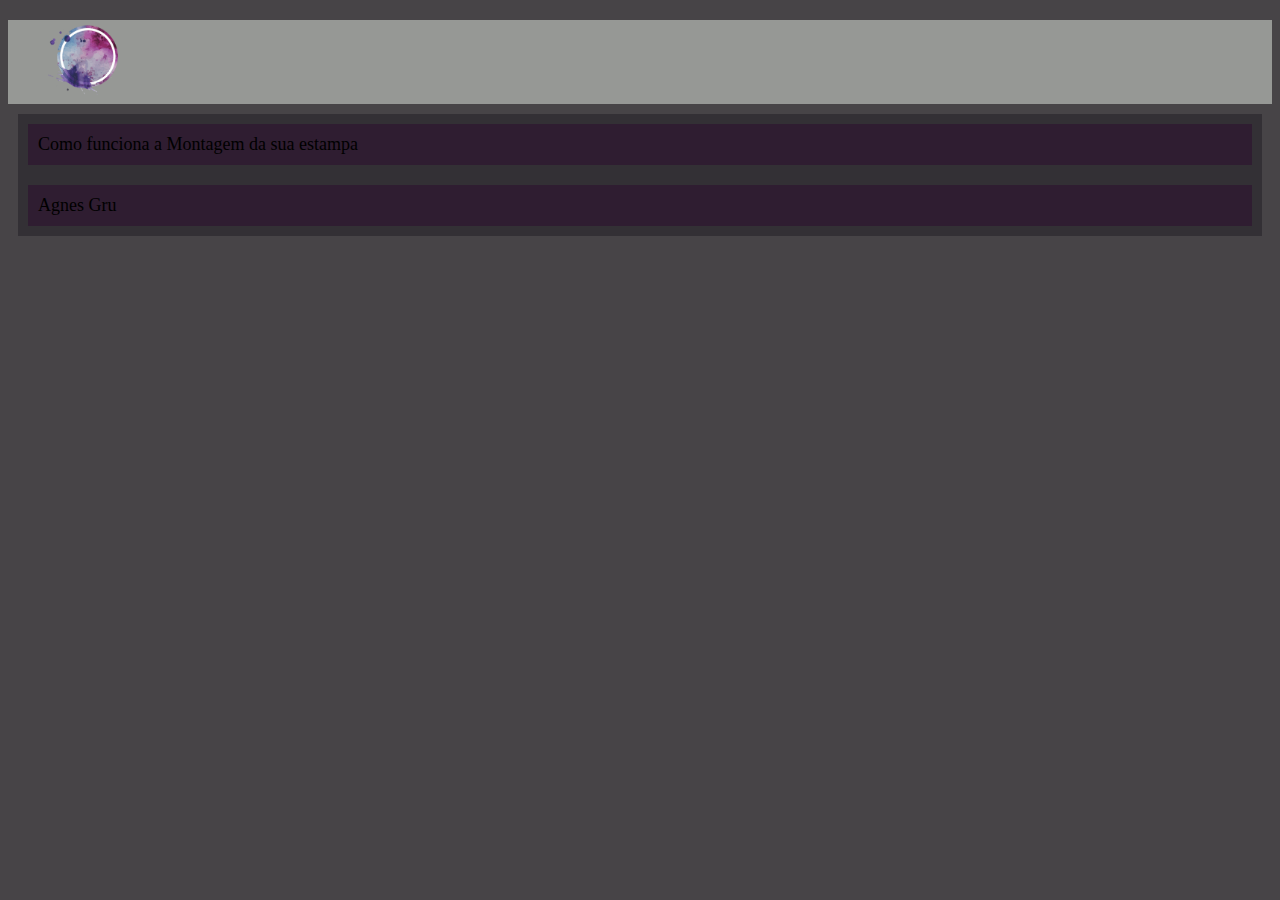
==== index.html @ ce7808ca "Initial commit" ====
<!DOCTYPE html>
<html lang="pt-br">
<head>
    <meta charset="UTF-8">
    <link rel="preconnect" href="https://fonts.googleapis.com">
    <link rel="preconnect" href="https://fonts.gstatic.com" crossorigin>
    <link href="https://fonts.googleapis.com/css2?family=Comforter+Brush&family=Lobster&display=swap" rel="stylesheet">
    <link rel="preconnect" href="https://fonts.googleapis.com">
    <link rel="preconnect" href="https://fonts.gstatic.com" crossorigin>
    <link href="https://fonts.googleapis.com/css2?family=Comforter+Brush&family=Lobster&family=Pacifico&display=swap" rel="stylesheet">
 
    <title>Home</title>
    <link rel="stylesheet" href="CSS/style.css">
    <link rel="stylesheet" href="../index.html">
</head>
<body>
    <main>
    <div id="hamburguer" onclick="botaomenu()">
        <img src="./Imagens/9-97147_vetor-mancha-de-tinta-png.png" height="70" width="70">
    </div>
    <div id="menu1">
        <nav class="menu">
            <img src="./Imagens/9-97147_vetor-mancha-de-tinta-png.png" height="70" width="70" onclick="botaomenu2()">
            <ul>
                
                <li><a href="Paginas/monstros da africa.html">Monstros Africa</a></li>
                <li><a href="Paginas/monstros da america.html">Monstros America</a></li>
                <li><a href="Paginas/monstros da oceania.html">Monstros Oceania</a></li>
                <li><a href="Paginas/monstros da europa.html">Monstros Europa</a></li>
            </ul>    
               
        </nav>
    </div>
</main>

<div class="container4">
    <div>Como funciona a Montagem da sua estampa</div>
   
    <div>Agnes Gru</div>
    
<script>
    document.getElementById ("hamburguer").style.display ="block"
            document.getElementById ("menu1").style.display ="none"
            
            
            
                //Botao x - troca divs
                    function botaomenu() {
                        document.getElementById ("hamburguer").style.display ="none"
                        document.getElementById ("menu1").style.display ="block"
                    }
            
                    //Botao x - troca divs
                    function botaomenu2() {
                        
                        document.getElementById ("menu1").style.display ="none"
                        document.getElementById ("hamburguer").style.display ="block"
                    }
</script>
</body>
</html>
---- CSS/style.css ----
#logo{
    border-radius: 100%;
    width: 20% ;
    height: 20%;
    
}
.logo, .headline{
    text-align: right;
    margin: 10%;
}

body{

    background-repeat: no-repeat;
    background-size: 50%;
  background-color: rgb(71, 68, 71);

}
main{
    background-color: rgba(222, 230, 221, 0.521);
    padding: 5px 40px;
    margin-top: 20px;
   
}
.container4{
    display: flex;
    flex-direction: column;
    background-color: rgb(51, 48, 53);
    margin: 10px;
  
   
}
.container4 div{
    background-color: rgb(200, 171, 235);
    margin: 10px;
    padding: 10px;
    font-size: 18px;
    background-color: rgb(47, 29, 49);
} 
.container2{
    display: flex;
    flex-direction: column;
    background-color: rgb(51, 48, 53);
    margin: 0px;

   
}
.container2 div {
    
    margin: 50px;
    padding: 250px;
    font-size: 18px;
    background-color: rgb(47, 29, 49);
    justify-content: center;
    border-radius: 10px;
} 
.container2 div h3{
    
    margin: 50px;
    padding: 50px;
    font-size: 18px;
    background-color: rgb(47, 29, 49);
    justify-content: center;
    border-radius: 10px;
}
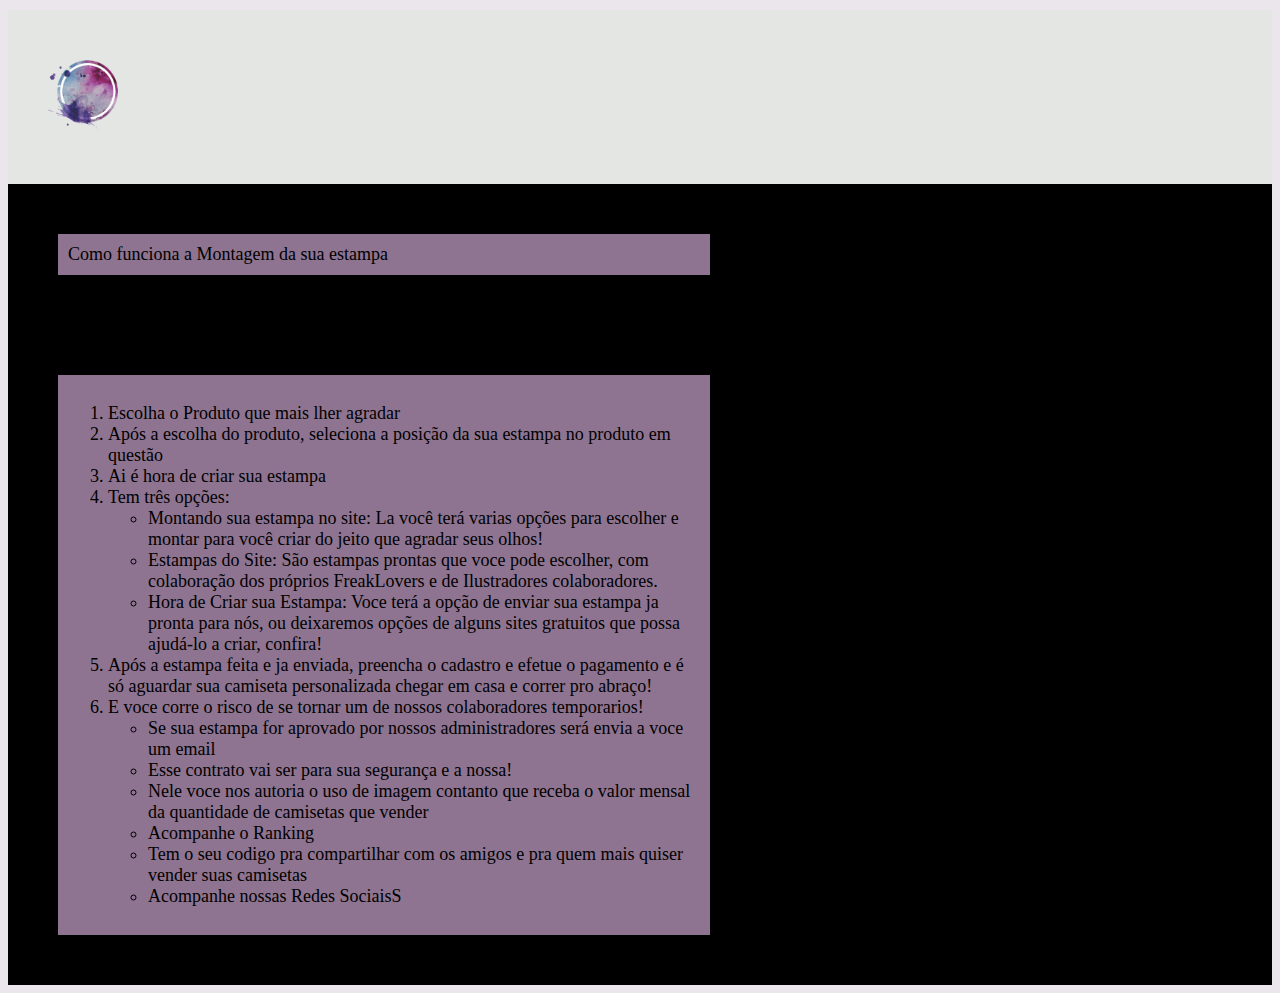
==== commit f69bd3cf: "tentando" ====
--- a/index.html
+++ b/index.html
@@ -23,10 +23,11 @@
             <img src="./Imagens/9-97147_vetor-mancha-de-tinta-png.png" height="70" width="70" onclick="botaomenu2()">
             <ul>
                 
-                <li><a href="Paginas/monstros da africa.html">Monstros Africa</a></li>
-                <li><a href="Paginas/monstros da america.html">Monstros America</a></li>
-                <li><a href="Paginas/monstros da oceania.html">Monstros Oceania</a></li>
-                <li><a href="Paginas/monstros da europa.html">Monstros Europa</a></li>
+                <li><a href="./Paginas/produtos.html">Produtos</a></li>
+                <li><a href="./Paginas/montandoosite.html">Montando no Site</a></li>
+                <li><a href="./Paginas/estampasdosite.html">Estampas do Site</a></li>
+                <li><a href="./Paginas/horadecriaraestampa.html">Hora de Criar sua Estampa</a></li>
+                <li><a href="./Paginas/galeriaranking.html">Galeria e Ranking</a></li>
             </ul>    
                
         </nav>
@@ -36,7 +37,31 @@
 <div class="container4">
     <div>Como funciona a Montagem da sua estampa</div>
    
-    <div>Agnes Gru</div>
+    <div><ol>
+        <li>Escolha o Produto que mais lher agradar</li>
+        <li>Após a escolha do produto, seleciona a posição da sua estampa no produto em questão</li>
+        <li>Ai é hora de criar sua estampa</li>
+        <li>Tem três opções:</li>
+        <ul>
+            <li>Montando sua estampa no site: La você terá varias opções para escolher e montar para você criar do jeito que agradar seus olhos!</li>
+            <li>Estampas do Site: São estampas prontas que voce pode escolher, com colaboração dos próprios FreakLovers e de Ilustradores colaboradores.</li>
+            <li>Hora de Criar sua Estampa: Voce terá a opção de enviar sua estampa ja pronta para nós, ou deixaremos opções de alguns sites gratuitos que possa ajudá-lo a criar, confira!</li>
+        </ul>
+        <li>Após a estampa feita e ja enviada, preencha o cadastro e efetue o pagamento e é só aguardar sua camiseta personalizada chegar em casa e correr pro abraço!</li>
+        <li>E voce corre o risco de se tornar um de nossos colaboradores temporarios!</li>
+        <ul>
+            <li>Se sua estampa for aprovado por nossos administradores será envia a voce um email</li>
+             <li>Esse contrato vai ser para sua segurança e a nossa!</li>
+             <li>Nele voce nos autoria o uso de imagem contanto que receba o valor mensal da quantidade de camisetas que vender</li>
+             <li>Acompanhe o Ranking</li>
+             <li>Tem o seu codigo pra compartilhar com os amigos e pra quem mais quiser vender suas camisetas</li>
+             <li>Acompanhe nossas Redes SociaisS</li>
+        
+        </ul>
+     
+
+      </ol>
+    </div>
     
 <script>
     document.getElementById ("hamburguer").style.display ="block"
--- a/CSS/style.css
+++ b/CSS/style.css
@@ -15,29 +15,30 @@
 
     background-repeat: no-repeat;
     background-size: 50%;
-  background-color: rgb(71, 68, 71);
+  background-color: rgb(235, 230, 235);
 
 }
 main{
     background-color: rgba(222, 230, 221, 0.521);
-    padding: 5px 40px;
-    margin-top: 20px;
+    padding: 50px 40px;
+    margin-top: 10px;
    
 }
 .container4{
     display: flex;
     flex-direction: column;
-    background-color: rgb(51, 48, 53);
-    margin: 10px;
-  
+    background-color: rgb(0, 0, 0);
+    margin: 0px;
+  justify-content: center;
    
 }
 .container4 div{
-    background-color: rgb(200, 171, 235);
-    margin: 10px;
+  width: 50%;
+    margin: 50px;
     padding: 10px;
     font-size: 18px;
-    background-color: rgb(47, 29, 49);
+    background-color: rgb(142, 116, 145);
+  justify-content: center;
 } 
 .container2{
     display: flex;
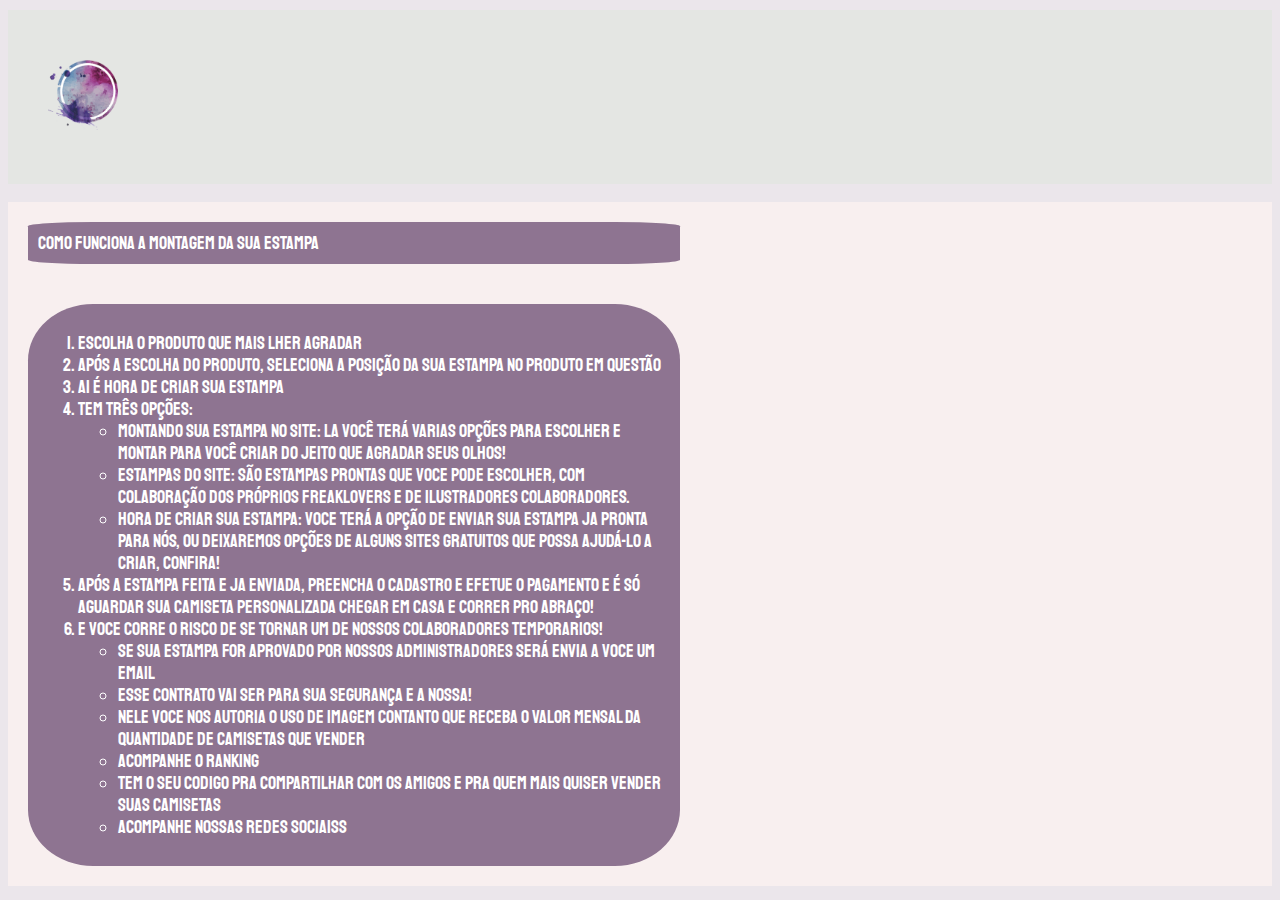
==== commit c06a9b17: "foi" ====
--- a/index.html
+++ b/index.html
@@ -2,16 +2,14 @@
 <html lang="pt-br">
 <head>
     <meta charset="UTF-8">
-    <link rel="preconnect" href="https://fonts.googleapis.com">
-    <link rel="preconnect" href="https://fonts.gstatic.com" crossorigin>
-    <link href="https://fonts.googleapis.com/css2?family=Comforter+Brush&family=Lobster&display=swap" rel="stylesheet">
-    <link rel="preconnect" href="https://fonts.googleapis.com">
-    <link rel="preconnect" href="https://fonts.gstatic.com" crossorigin>
-    <link href="https://fonts.googleapis.com/css2?family=Comforter+Brush&family=Lobster&family=Pacifico&display=swap" rel="stylesheet">
+    
  
     <title>Home</title>
     <link rel="stylesheet" href="CSS/style.css">
     <link rel="stylesheet" href="../index.html">
+    <link rel="preconnect" href="https://fonts.googleapis.com">
+<link rel="preconnect" href="https://fonts.gstatic.com" crossorigin>
+<link href="https://fonts.googleapis.com/css2?family=Comforter+Brush&family=Lobster&family=Pacifico&family=Patrick+Hand&family=Staatliches&display=swap" rel="stylesheet">
 </head>
 <body>
     <main>
@@ -33,7 +31,7 @@
         </nav>
     </div>
 </main>
-
+<img src="" alt="">
 <div class="container4">
     <div>Como funciona a Montagem da sua estampa</div>
    
--- a/CSS/style.css
+++ b/CSS/style.css
@@ -1,4 +1,11 @@
 
+.container4 div{
+    text-align: left;
+    color: white;
+   
+    font-family: 'Staatliches', cursive;
+
+}
 
 #logo{
     border-radius: 100%;
@@ -27,18 +34,19 @@
 .container4{
     display: flex;
     flex-direction: column;
-    background-color: rgb(0, 0, 0);
+    background-color: rgb(248, 239, 239);
     margin: 0px;
   justify-content: center;
    
 }
 .container4 div{
   width: 50%;
-    margin: 50px;
+    margin: 20px;
     padding: 10px;
     font-size: 18px;
     background-color: rgb(142, 116, 145);
   justify-content: center;
+  border-radius: 10%;
 } 
 .container2{
     display: flex;
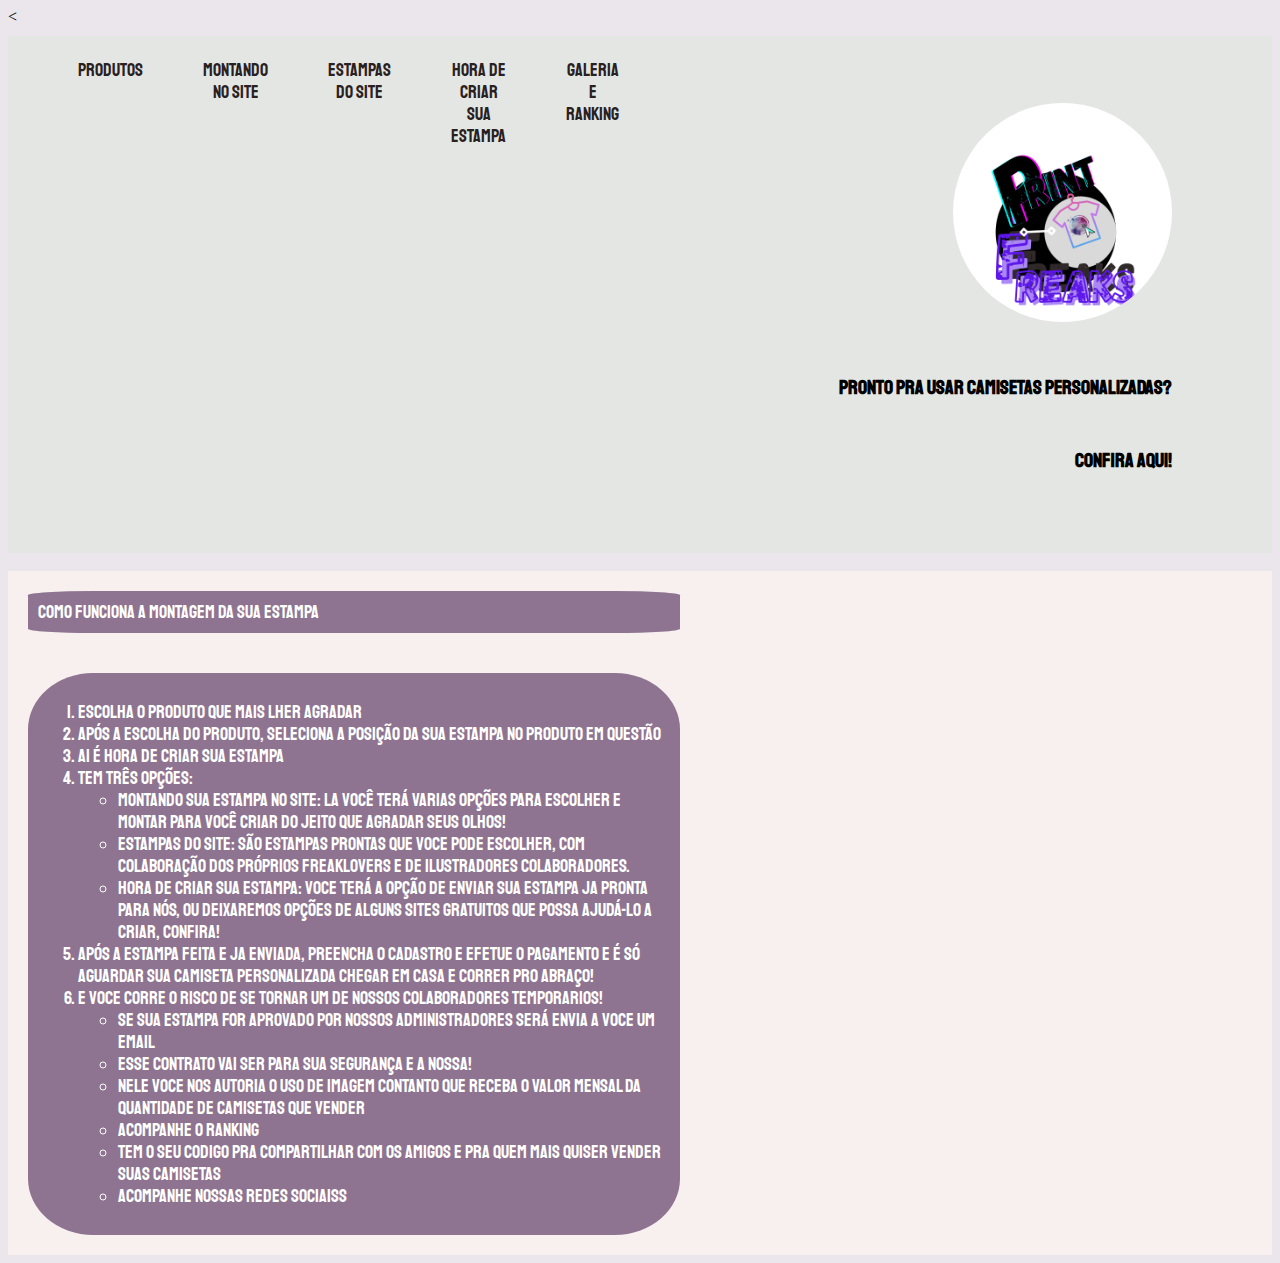
==== commit 9f633df6: "se pa consegui" ====
--- a/index.html
+++ b/index.html
@@ -5,32 +5,37 @@
     
  
     <title>Home</title>
-    <link rel="stylesheet" href="CSS/style.css">
-    <link rel="stylesheet" href="../index.html">
+    <link rel="stylesheet" href="./CSS/style.css">
+   
     <link rel="preconnect" href="https://fonts.googleapis.com">
 <link rel="preconnect" href="https://fonts.gstatic.com" crossorigin>
 <link href="https://fonts.googleapis.com/css2?family=Comforter+Brush&family=Lobster&family=Pacifico&family=Patrick+Hand&family=Staatliches&display=swap" rel="stylesheet">
 </head>
 <body>
-    <main>
-    <div id="hamburguer" onclick="botaomenu()">
-        <img src="./Imagens/9-97147_vetor-mancha-de-tinta-png.png" height="70" width="70">
-    </div>
-    <div id="menu1">
+    <<header class="topo">
         <nav class="menu">
-            <img src="./Imagens/9-97147_vetor-mancha-de-tinta-png.png" height="70" width="70" onclick="botaomenu2()">
             <ul>
-                
                 <li><a href="./Paginas/produtos.html">Produtos</a></li>
                 <li><a href="./Paginas/montandoosite.html">Montando no Site</a></li>
                 <li><a href="./Paginas/estampasdosite.html">Estampas do Site</a></li>
                 <li><a href="./Paginas/horadecriaraestampa.html">Hora de Criar sua Estampa</a></li>
                 <li><a href="./Paginas/galeriaranking.html">Galeria e Ranking</a></li>
-            </ul>    
-               
+            </ul>
+
         </nav>
-    </div>
-</main>
+
+    </header>
+    <main>
+        <div class="logo">
+            <img src="./Imagens/P.png" width="20%">
+           
+        </div>
+        <h1 class="manchete">Pronto pra usar Camisetas personalizadas?</h1>
+        <h1 class="manchete">Confira aqui! </h1>
+  
+
+
+    </main>
 <img src="" alt="">
 <div class="container4">
     <div>Como funciona a Montagem da sua estampa</div>
--- a/CSS/style.css
+++ b/CSS/style.css
@@ -7,16 +7,17 @@
 
 }
 
-#logo{
+.logo, .manchete, .headlina {
+    text-align: right;
+    margin-right:30px;
+    font-family: 'Staatliches', cursive;
+    font-size: 20px;
+    padding:17px 30px ;
+
+} 
+.logo img{ 
     border-radius: 100%;
-    width: 20% ;
-    height: 20%;
-    
-}
-.logo, .headline{
-    text-align: right;
-    margin: 10%;
-}
+} 
 
 body{
 
@@ -74,3 +75,34 @@
     justify-content: center;
     border-radius: 10px;
 } 
+.menu {
+    width: 30%;
+    height: 30%;
+    margin: auto;
+    float: left;
+}  
+
+.menu ul{ 
+    width: 500px;
+    height: 50px;
+    list-style-type: none;
+    justify-content: space-between;
+    display: flex;
+}
+
+.menu a{
+    color: rgb(41, 32, 32);
+   text-decoration: none;
+text-align: center;
+    font-family: 'Staatliches', cursive;
+    font-size: 18px;
+    padding:17px 30px ;
+   display: inline-block;
+}
+
+.menu a:hover{
+    border-radius: 30px;
+    background-color: rgb(82, 142, 150);
+        height: 50px;
+        width: 100px;
+}
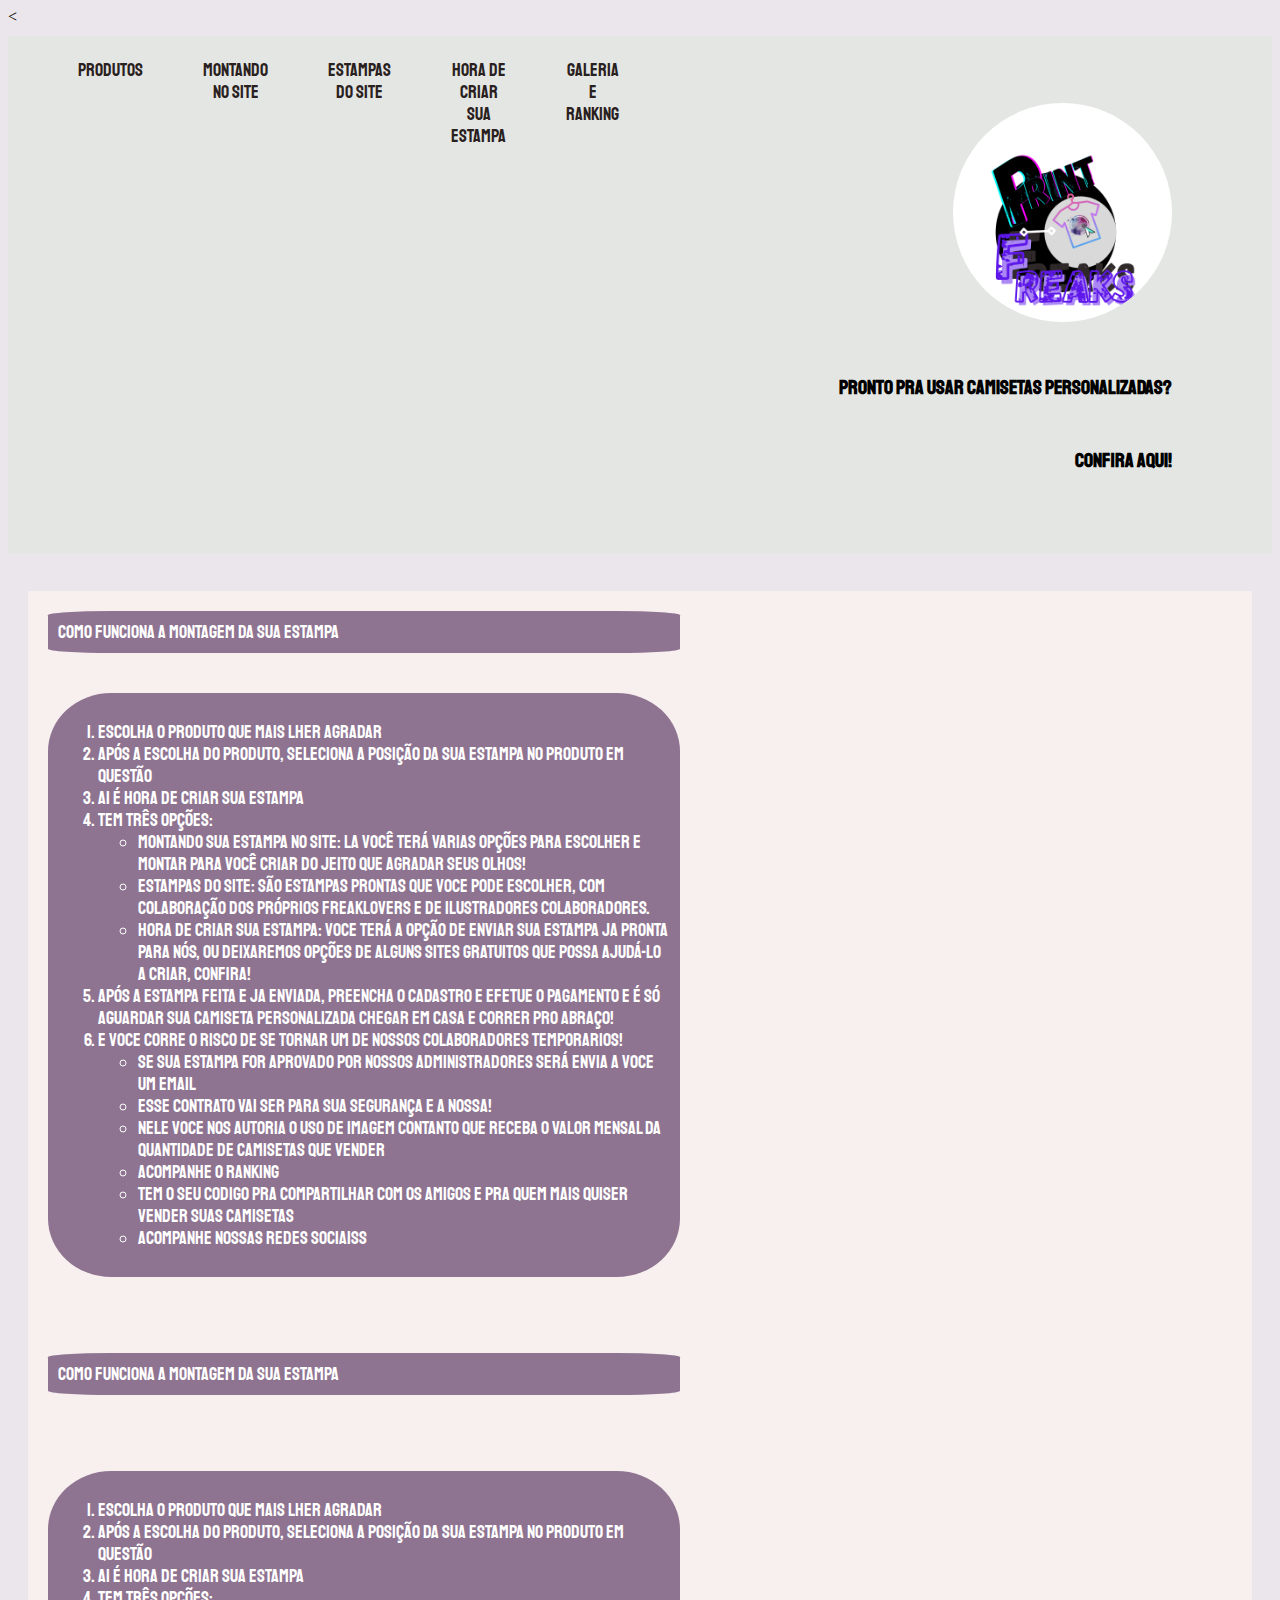
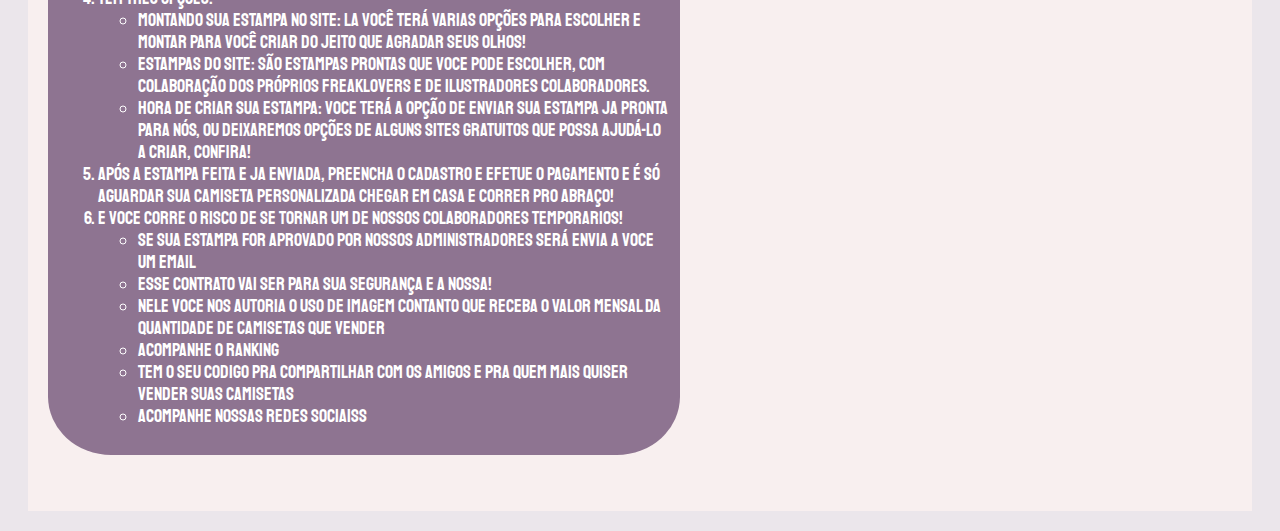
==== commit 184e0229: "vai de novo" ====
--- a/index.html
+++ b/index.html
@@ -64,26 +64,39 @@
      
 
       </ol>
+      </div>
+      <br><br>
+      <div>Como funciona a Montagem da sua estampa</div> 
+      <br><br>
+      <div><ol>
+        <li>Escolha o Produto que mais lher agradar</li>
+        <li>Após a escolha do produto, seleciona a posição da sua estampa no produto em questão</li>
+        <li>Ai é hora de criar sua estampa</li>
+        <li>Tem três opções:</li>
+        <ul>
+            <li>Montando sua estampa no site: La você terá varias opções para escolher e montar para você criar do jeito que agradar seus olhos!</li>
+            <li>Estampas do Site: São estampas prontas que voce pode escolher, com colaboração dos próprios FreakLovers e de Ilustradores colaboradores.</li>
+            <li>Hora de Criar sua Estampa: Voce terá a opção de enviar sua estampa ja pronta para nós, ou deixaremos opções de alguns sites gratuitos que possa ajudá-lo a criar, confira!</li>
+        </ul>
+        <li>Após a estampa feita e ja enviada, preencha o cadastro e efetue o pagamento e é só aguardar sua camiseta personalizada chegar em casa e correr pro abraço!</li>
+        <li>E voce corre o risco de se tornar um de nossos colaboradores temporarios!</li>
+        <ul>
+            <li>Se sua estampa for aprovado por nossos administradores será envia a voce um email</li>
+             <li>Esse contrato vai ser para sua segurança e a nossa!</li>
+             <li>Nele voce nos autoria o uso de imagem contanto que receba o valor mensal da quantidade de camisetas que vender</li>
+             <li>Acompanhe o Ranking</li>
+             <li>Tem o seu codigo pra compartilhar com os amigos e pra quem mais quiser vender suas camisetas</li>
+             <li>Acompanhe nossas Redes SociaisS</li>
+        
+        </ul>
+     
+
+      </ol>
+      </div>
+      <br><br>
+
     </div>
     
-<script>
-    document.getElementById ("hamburguer").style.display ="block"
-            document.getElementById ("menu1").style.display ="none"
-            
-            
-            
-                //Botao x - troca divs
-                    function botaomenu() {
-                        document.getElementById ("hamburguer").style.display ="none"
-                        document.getElementById ("menu1").style.display ="block"
-                    }
-            
-                    //Botao x - troca divs
-                    function botaomenu2() {
-                        
-                        document.getElementById ("menu1").style.display ="none"
-                        document.getElementById ("hamburguer").style.display ="block"
-                    }
-</script>
+
 </body>
 </html>--- a/CSS/style.css
+++ b/CSS/style.css
@@ -36,7 +36,7 @@
     display: flex;
     flex-direction: column;
     background-color: rgb(248, 239, 239);
-    margin: 0px;
+    margin: 20px;
   justify-content: center;
    
 }
@@ -48,7 +48,9 @@
     background-color: rgb(142, 116, 145);
   justify-content: center;
   border-radius: 10%;
+ 
 } 
+
 .container2{
     display: flex;
     flex-direction: column;
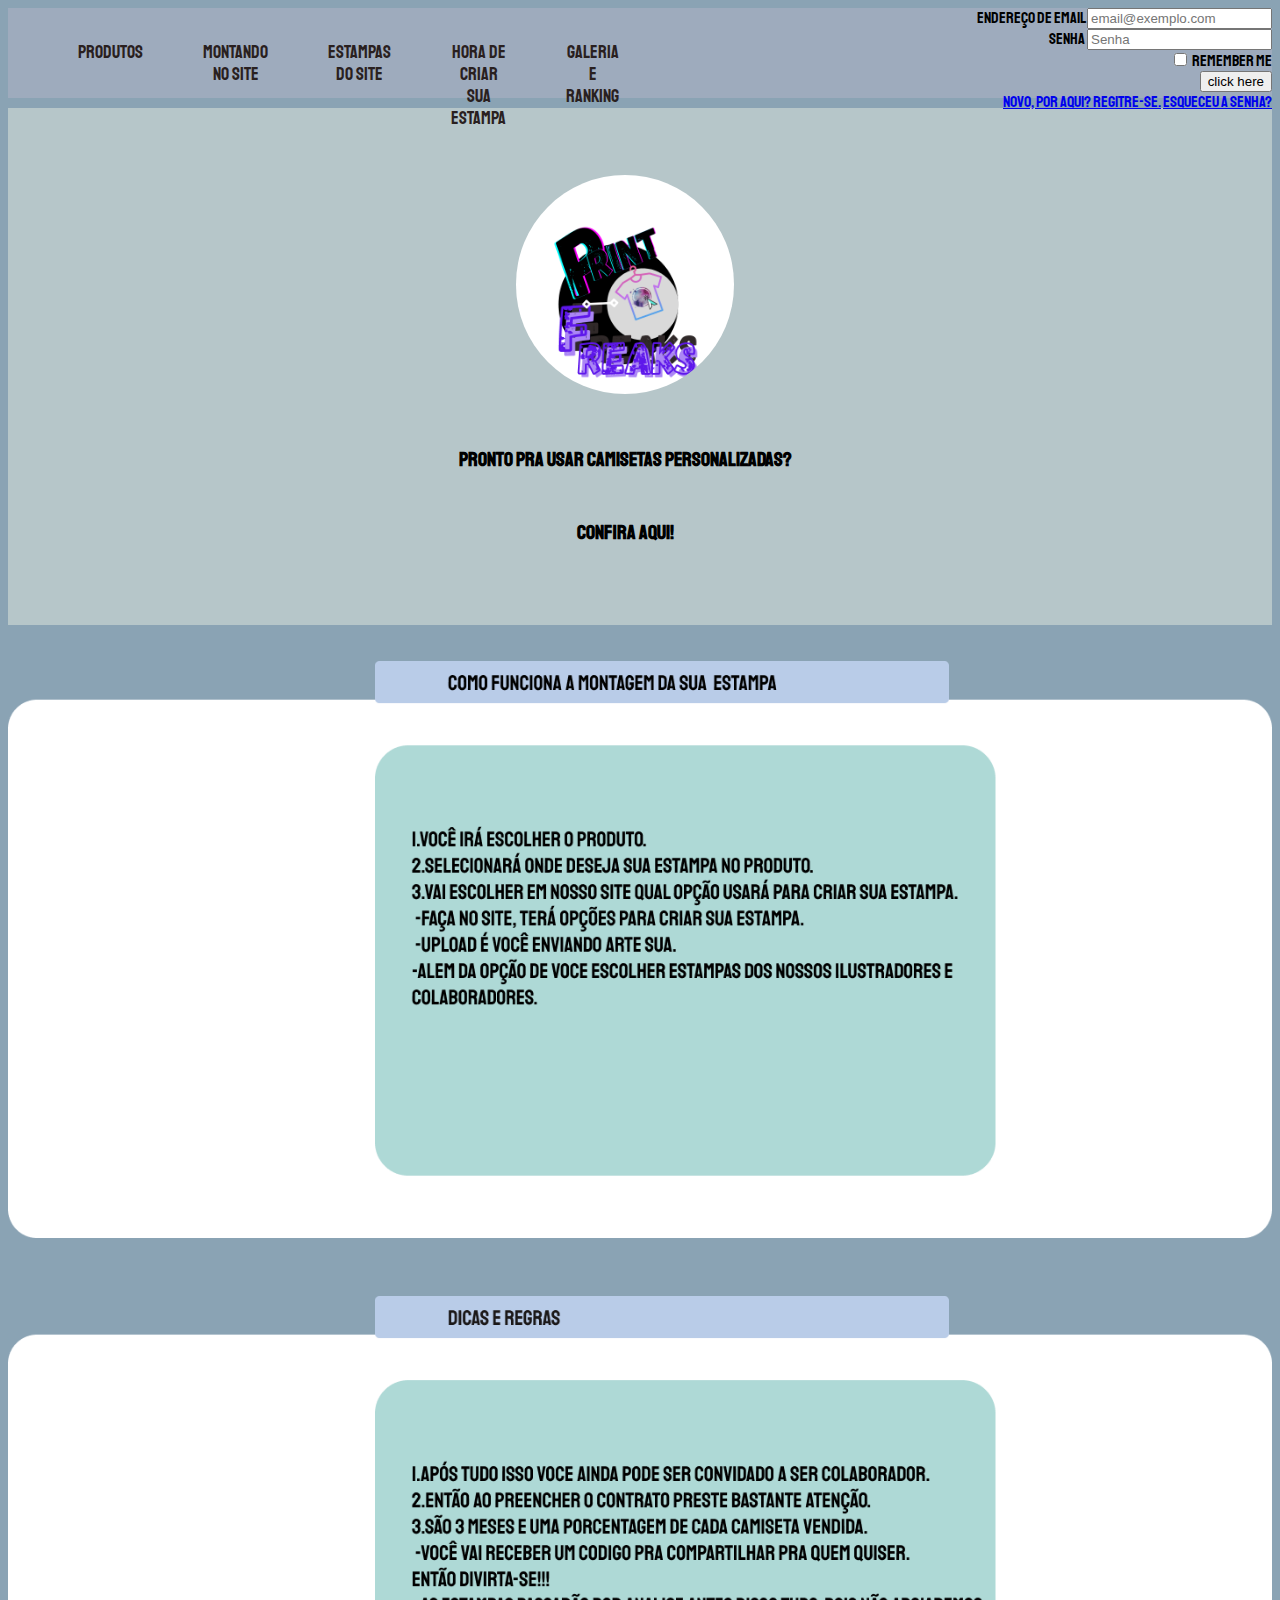
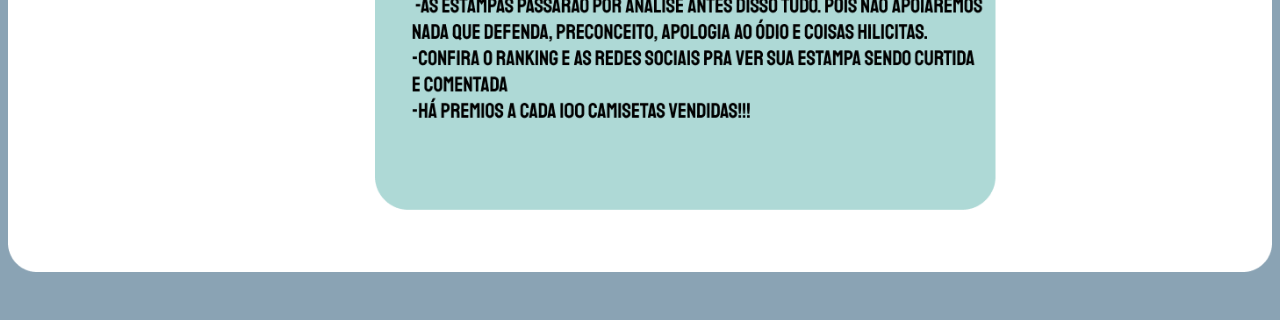
==== commit 38556c90: "aehhh" ====
--- a/index.html
+++ b/index.html
@@ -6,13 +6,13 @@
  
     <title>Home</title>
     <link rel="stylesheet" href="./CSS/style.css">
-   
+    
     <link rel="preconnect" href="https://fonts.googleapis.com">
 <link rel="preconnect" href="https://fonts.gstatic.com" crossorigin>
 <link href="https://fonts.googleapis.com/css2?family=Comforter+Brush&family=Lobster&family=Pacifico&family=Patrick+Hand&family=Staatliches&display=swap" rel="stylesheet">
 </head>
 <body>
-    <<header class="topo">
+    <header class="topo">
         <nav class="menu">
             <ul>
                 <li><a href="./Paginas/produtos.html">Produtos</a></li>
@@ -23,7 +23,31 @@
             </ul>
 
         </nav>
-
+        <div class="dropdown-menu">
+            <form class="px-4 py-3">
+              <div class="form-group">
+                <label for="exampleDropdownFormEmail1">Endereço de email</label>
+                <input type="email" class="form-control" id="exampleDropdownFormEmail1" placeholder="email@exemplo.com">
+              </div>
+              <div class="form-group">
+                <label for="exampleDropdownFormPassword1">Senha</label>
+                <input type="password" class="form-control" id="exampleDropdownFormPassword1" placeholder="Senha">
+              </div>
+              <div class="form-check">
+                <input type="checkbox" class="form-check-input" id="dropdownCheck">
+                <label class="form-check-label" for="dropdownCheck">
+                  Remember me
+                </label>
+              </div>
+             <form>
+              <a href="./Paginas/loging.html">
+                  <input type="button" value="click here">
+              </a>
+          </form>
+            <div class="dropdown-divider"></div>
+            <a class="dropdown-item" href="#">Novo, por aqui? Regitre-se.</a>
+            <a class="dropdown-item" href="#">Esqueceu a senha?</a>
+          </div>
     </header>
     <main>
         <div class="logo">
@@ -32,71 +56,21 @@
         </div>
         <h1 class="manchete">Pronto pra usar Camisetas personalizadas?</h1>
         <h1 class="manchete">Confira aqui! </h1>
-  
+       
 
 
     </main>
 <img src="" alt="">
-<div class="container4">
-    <div>Como funciona a Montagem da sua estampa</div>
-   
-    <div><ol>
-        <li>Escolha o Produto que mais lher agradar</li>
-        <li>Após a escolha do produto, seleciona a posição da sua estampa no produto em questão</li>
-        <li>Ai é hora de criar sua estampa</li>
-        <li>Tem três opções:</li>
-        <ul>
-            <li>Montando sua estampa no site: La você terá varias opções para escolher e montar para você criar do jeito que agradar seus olhos!</li>
-            <li>Estampas do Site: São estampas prontas que voce pode escolher, com colaboração dos próprios FreakLovers e de Ilustradores colaboradores.</li>
-            <li>Hora de Criar sua Estampa: Voce terá a opção de enviar sua estampa ja pronta para nós, ou deixaremos opções de alguns sites gratuitos que possa ajudá-lo a criar, confira!</li>
-        </ul>
-        <li>Após a estampa feita e ja enviada, preencha o cadastro e efetue o pagamento e é só aguardar sua camiseta personalizada chegar em casa e correr pro abraço!</li>
-        <li>E voce corre o risco de se tornar um de nossos colaboradores temporarios!</li>
-        <ul>
-            <li>Se sua estampa for aprovado por nossos administradores será envia a voce um email</li>
-             <li>Esse contrato vai ser para sua segurança e a nossa!</li>
-             <li>Nele voce nos autoria o uso de imagem contanto que receba o valor mensal da quantidade de camisetas que vender</li>
-             <li>Acompanhe o Ranking</li>
-             <li>Tem o seu codigo pra compartilhar com os amigos e pra quem mais quiser vender suas camisetas</li>
-             <li>Acompanhe nossas Redes SociaisS</li>
-        
-        </ul>
-     
 
-      </ol>
-      </div>
-      <br><br>
-      <div>Como funciona a Montagem da sua estampa</div> 
-      <br><br>
-      <div><ol>
-        <li>Escolha o Produto que mais lher agradar</li>
-        <li>Após a escolha do produto, seleciona a posição da sua estampa no produto em questão</li>
-        <li>Ai é hora de criar sua estampa</li>
-        <li>Tem três opções:</li>
-        <ul>
-            <li>Montando sua estampa no site: La você terá varias opções para escolher e montar para você criar do jeito que agradar seus olhos!</li>
-            <li>Estampas do Site: São estampas prontas que voce pode escolher, com colaboração dos próprios FreakLovers e de Ilustradores colaboradores.</li>
-            <li>Hora de Criar sua Estampa: Voce terá a opção de enviar sua estampa ja pronta para nós, ou deixaremos opções de alguns sites gratuitos que possa ajudá-lo a criar, confira!</li>
-        </ul>
-        <li>Após a estampa feita e ja enviada, preencha o cadastro e efetue o pagamento e é só aguardar sua camiseta personalizada chegar em casa e correr pro abraço!</li>
-        <li>E voce corre o risco de se tornar um de nossos colaboradores temporarios!</li>
-        <ul>
-            <li>Se sua estampa for aprovado por nossos administradores será envia a voce um email</li>
-             <li>Esse contrato vai ser para sua segurança e a nossa!</li>
-             <li>Nele voce nos autoria o uso de imagem contanto que receba o valor mensal da quantidade de camisetas que vender</li>
-             <li>Acompanhe o Ranking</li>
-             <li>Tem o seu codigo pra compartilhar com os amigos e pra quem mais quiser vender suas camisetas</li>
-             <li>Acompanhe nossas Redes SociaisS</li>
-        
-        </ul>
-     
-
-      </ol>
-      </div>
       <br><br>
 
     </div>
-    
+    <img src="./Imagens/coiso.png" width="100%" >
+    <br><br><br><br>
+    <img src="./Imagens/coiso2.png" width="100%">
+<br><br><br>
+
+
 
 </body>
 </html>--- a/CSS/style.css
+++ b/CSS/style.css
@@ -1,14 +1,10 @@
-
-.container4 div{
-    text-align: left;
-    color: white;
-   
-    font-family: 'Staatliches', cursive;
-
+.dropdown-menu{
+    text-align: right;
+    font-family: 'Staatliches', cursive; 
 }
 
 .logo, .manchete, .headlina {
-    text-align: right;
+    text-align: center;
     margin-right:30px;
     font-family: 'Staatliches', cursive;
     font-size: 20px;
@@ -23,7 +19,7 @@
 
     background-repeat: no-repeat;
     background-size: 50%;
-  background-color: rgb(235, 230, 235);
+  background-color: rgba(94, 128, 151, 0.726);
 
 }
 main{
@@ -32,29 +28,17 @@
     margin-top: 10px;
    
 }
-.container4{
-    display: flex;
-    flex-direction: column;
-    background-color: rgb(248, 239, 239);
-    margin: 20px;
-  justify-content: center;
-   
-}
-.container4 div{
-  width: 50%;
-    margin: 20px;
-    padding: 10px;
-    font-size: 18px;
-    background-color: rgb(142, 116, 145);
-  justify-content: center;
-  border-radius: 10%;
- 
-} 
+.topo{
+    background-color: rgba(187, 182, 202, 0.4);
+    width: 100%;
+    height: 90px;
+}  
+
 
 .container2{
     display: flex;
     flex-direction: column;
-    background-color: rgb(51, 48, 53);
+    background-color: rgb(222, 230, 221, 0.521);
     margin: 0px;
 
    
